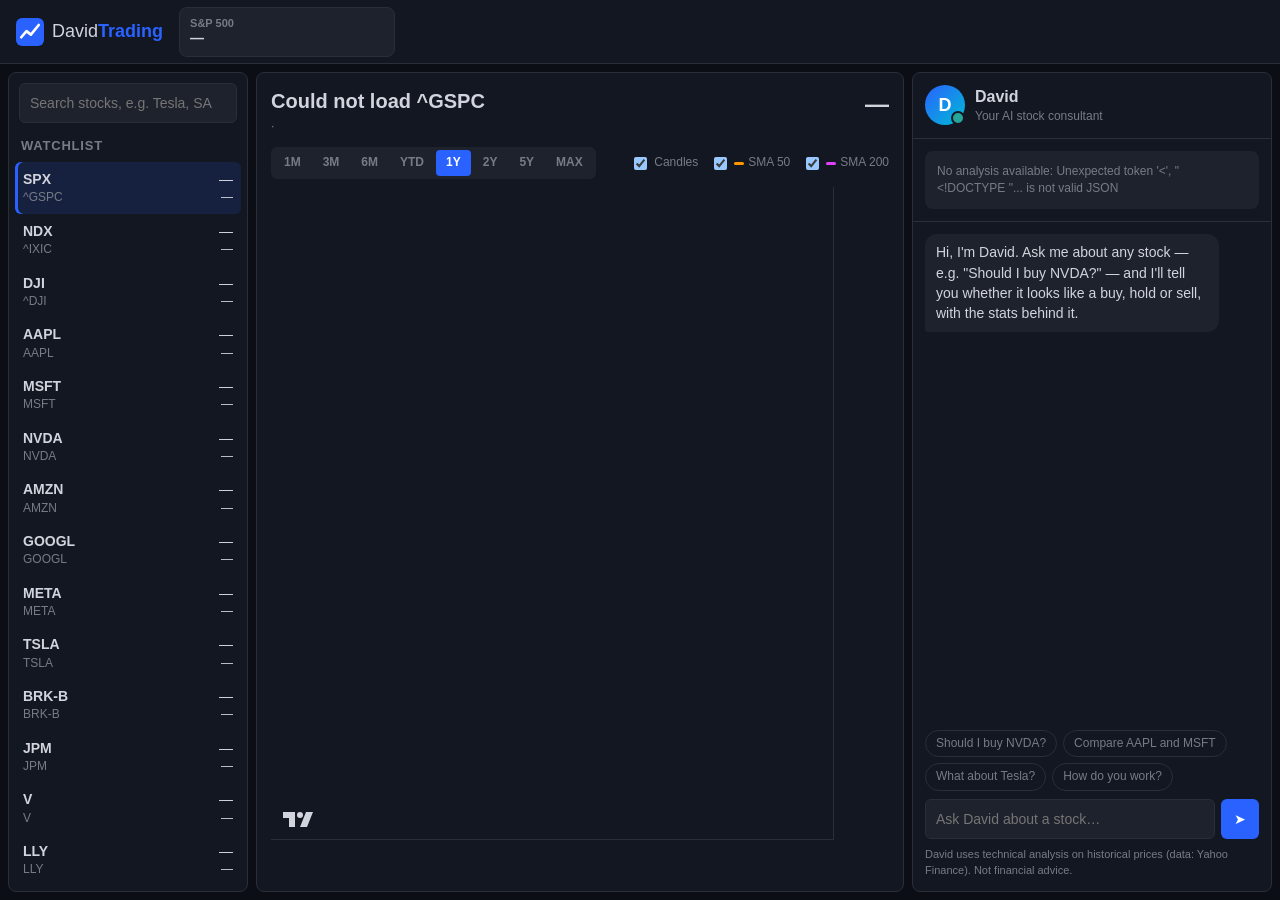
==== static/index.html @ 03a1185a "David Trading: stock consulting site with ticker bar, charts and David bot Co-Authored-By: Devin AI " ====
<!doctype html>
<html lang="en">
<head>
<meta charset="utf-8">
<meta name="viewport" content="width=device-width, initial-scale=1">
<title>David Trading — Stock Consulting</title>
<link rel="stylesheet" href="style.css">
<link rel="icon" href="data:image/svg+xml,<svg xmlns='http://www.w3.org/2000/svg' viewBox='0 0 32 32'><rect width='32' height='32' rx='7' fill='%232962ff'/><path d='M6 22l6-7 5 4 9-11' stroke='white' stroke-width='3' fill='none' stroke-linecap='round' stroke-linejoin='round'/></svg>">
</head>
<body>
<header class="topbar">
  <div class="brand">
    <svg viewBox="0 0 32 32" width="28" height="28" aria-hidden="true"><rect width="32" height="32" rx="7" fill="#2962ff"/><path d="M6 22l6-7 5 4 9-11" stroke="#fff" stroke-width="3" fill="none" stroke-linecap="round" stroke-linejoin="round"/></svg>
    <span>David<b>Trading</b></span>
  </div>
  <button class="spx" id="spx" title="Open S&amp;P 500 chart">
    <div class="spx-info">
      <span class="spx-name">S&amp;P 500</span>
      <span class="spx-price" id="spx-price">—</span>
      <span class="chg" id="spx-chg"></span>
    </div>
    <canvas id="spx-spark" width="140" height="40"></canvas>
  </button>
  <div class="tape" aria-label="Market ticker">
    <div class="tape-track" id="tape"></div>
  </div>
</header>

<main class="layout">
  <aside class="watchlist panel">
    <div class="search">
      <input id="search" type="search" placeholder="Search stocks, e.g. Tesla, SAP…" autocomplete="off" aria-label="Search stocks">
      <ul id="search-results" class="search-results" hidden></ul>
    </div>
    <h2>Watchlist</h2>
    <ul id="watchlist" class="wl"></ul>
  </aside>

  <section class="chart-area panel">
    <div class="chart-head">
      <div>
        <h1 id="sym-name">Loading…</h1>
        <div class="sym-sub"><span id="sym-code"></span> · <span id="sym-exch"></span></div>
      </div>
      <div class="price-box">
        <div id="sym-price" class="big-price">—</div>
        <div id="sym-chg" class="chg"></div>
      </div>
    </div>
    <div class="toolbar">
      <div class="ranges" id="ranges" role="group" aria-label="Time range">
        <button data-r="1mo">1M</button><button data-r="3mo">3M</button><button data-r="6mo">6M</button><button data-r="ytd">YTD</button><button data-r="1y" class="active">1Y</button><button data-r="2y">2Y</button><button data-r="5y">5Y</button><button data-r="max">MAX</button>
      </div>
      <div class="toggles">
        <label><input type="checkbox" id="t-candle" checked> Candles</label>
        <label><input type="checkbox" id="t-sma50" checked> <i class="dot" style="background:#ff9800"></i>SMA 50</label>
        <label><input type="checkbox" id="t-sma200" checked> <i class="dot" style="background:#e040fb"></i>SMA 200</label>
      </div>
    </div>
    <div id="chart" class="chart"></div>
    <div class="stats" id="stats"></div>
  </section>

  <aside class="david panel">
    <div class="david-head">
      <div class="avatar" aria-hidden="true">D</div>
      <div>
        <h2>David</h2>
        <div class="muted">Your AI stock consultant</div>
      </div>
    </div>
    <div id="verdict" class="verdict"></div>
    <div id="chat" class="chat" aria-live="polite"></div>
    <div class="suggestions" id="suggestions">
      <button>Should I buy NVDA?</button><button>Compare AAPL and MSFT</button><button>What about Tesla?</button><button>How do you work?</button>
    </div>
    <form id="chat-form" class="chat-form">
      <input id="chat-input" placeholder="Ask David about a stock…" autocomplete="off" aria-label="Message David">
      <button type="submit" aria-label="Send">➤</button>
    </form>
    <p class="disclaimer">David uses technical analysis on historical prices (data: Yahoo Finance). Not financial advice.</p>
  </aside>
</main>
<script src="lightweight-charts.js"></script>
<script src="app.js"></script>
</body>
</html>
---- static/style.css ----
:root{color-scheme:dark;--bg:#0b0e14;--panel:#131722;--panel2:#1e222d;--line:#2a2e39;--text:#d1d4dc;--muted:#787b86;--up:#26a69a;--down:#ef5350;--accent:#2962ff;--hold:#f7a600}
*{box-sizing:border-box}
html,body{margin:0;height:100%;background:var(--bg);color:var(--text);font:14px/1.45 -apple-system,BlinkMacSystemFont,"Segoe UI",Roboto,Helvetica,Arial,sans-serif;overflow-x:clip}
button{font:inherit;color:inherit;cursor:pointer}
.up{color:var(--up)}.down{color:var(--down)}.muted{color:var(--muted);font-size:12px}
.topbar{display:flex;align-items:center;gap:16px;height:64px;padding:0 16px;background:var(--panel);border-bottom:1px solid var(--line);position:sticky;top:0;z-index:10}
.brand{display:flex;align-items:center;gap:8px;font-size:18px;white-space:nowrap}.brand b{color:var(--accent)}
.spx{display:flex;align-items:center;gap:10px;background:var(--panel2);border:1px solid var(--line);border-radius:8px;padding:4px 10px;flex-shrink:0}
.spx:hover{border-color:var(--accent)}
.spx-info{display:flex;flex-direction:column;align-items:flex-start;line-height:1.2}
.spx-name{font-size:11px;color:var(--muted);font-weight:600}.spx-price{font-weight:700}.spx .chg{font-size:12px}
.tape{flex:1;overflow:hidden;mask-image:linear-gradient(90deg,transparent,#000 4%,#000 96%,transparent)}
.tape-track{display:flex;gap:6px;width:max-content;animation:scroll 70s linear infinite}
.tape:hover .tape-track{animation-play-state:paused}
@keyframes scroll{to{transform:translateX(-50%)}}
@media (prefers-reduced-motion:reduce){.tape-track{animation:none}.tape{overflow-x:auto}}
.tick{display:flex;align-items:center;gap:8px;padding:4px 12px;border-radius:6px;background:none;border:0;white-space:nowrap}
.tick:hover{background:var(--panel2)}
.tick .s{font-weight:700}.tick .p{color:var(--text)}.tick canvas{width:50px;height:20px}
.layout{display:grid;grid-template-columns:240px 1fr 360px;gap:8px;padding:8px;height:calc(100vh - 64px);min-height:620px}
.panel{background:var(--panel);border:1px solid var(--line);border-radius:8px;min-height:0}
h1{font-size:20px;margin:0}h2{font-size:13px;text-transform:uppercase;letter-spacing:.06em;color:var(--muted);margin:14px 12px 6px}
.watchlist{display:flex;flex-direction:column;overflow:hidden}
.search{position:relative;padding:10px 10px 0}
.search input,.chat-form input{width:100%;background:var(--panel2);border:1px solid var(--line);border-radius:6px;padding:9px 10px;color:var(--text);font:inherit;outline:none}
.search input:focus,.chat-form input:focus{border-color:var(--accent)}
.search-results{position:absolute;left:10px;right:10px;top:48px;margin:0;padding:4px;list-style:none;background:var(--panel2);border:1px solid var(--line);border-radius:6px;z-index:20;box-shadow:0 8px 24px #0008}
.search-results li button{width:100%;text-align:left;background:none;border:0;padding:7px 8px;border-radius:4px;display:flex;flex-direction:column}
.search-results li button:hover,.search-results li button:focus{background:var(--line);outline:none}
.search-results small{color:var(--muted)}
.wl{list-style:none;margin:0;padding:0 6px 8px;overflow-y:auto}
.wl button{width:100%;display:grid;grid-template-columns:1fr auto;gap:0 8px;background:none;border:0;border-radius:6px;padding:7px 8px;text-align:left}
.wl button:hover{background:var(--panel2)}.wl button.active{background:#2962ff22;box-shadow:inset 3px 0 var(--accent)}
.wl .s{font-weight:700}.wl .n{color:var(--muted);font-size:12px;overflow:hidden;text-overflow:ellipsis;white-space:nowrap}.wl .p{text-align:right}.wl .c{text-align:right;font-size:12px}
.chart-area{display:flex;flex-direction:column;padding:14px;overflow:hidden}
.chart-head{display:flex;justify-content:space-between;align-items:flex-start;gap:12px}
.sym-sub{color:var(--muted);font-size:12px;margin-top:2px}
.price-box{text-align:right}.big-price{font-size:24px;font-weight:700}
.toolbar{display:flex;justify-content:space-between;align-items:center;flex-wrap:wrap;gap:8px;margin:12px 0 8px}
.ranges{display:flex;gap:2px;background:var(--panel2);padding:3px;border-radius:6px}
.ranges button{background:none;border:0;padding:4px 10px;border-radius:4px;color:var(--muted);font-weight:600;font-size:12px}
.ranges button:hover{color:var(--text)}.ranges button.active{background:var(--accent);color:#fff}
.toggles{display:flex;gap:12px;font-size:12px;color:var(--muted)}.toggles label{display:flex;align-items:center;gap:4px;cursor:pointer}
.dot{display:inline-block;width:10px;height:3px;border-radius:2px}
.chart{flex:1;min-height:280px;position:relative}
.stats{display:grid;grid-template-columns:repeat(auto-fit,minmax(110px,1fr));gap:6px;margin-top:10px}
.stat{background:var(--panel2);border-radius:6px;padding:7px 10px}.stat .k{font-size:11px;color:var(--muted)}.stat .v{font-weight:700}
.david{display:flex;flex-direction:column;overflow:hidden}
.david-head{display:flex;align-items:center;gap:10px;padding:12px;border-bottom:1px solid var(--line)}
.david-head h2{margin:0;color:var(--text);font-size:16px;text-transform:none;letter-spacing:0}
.avatar{width:40px;height:40px;border-radius:50%;background:linear-gradient(135deg,#2962ff,#00bcd4);display:grid;place-items:center;font-weight:800;font-size:18px;color:#fff;position:relative}
.avatar::after{content:"";position:absolute;right:0;bottom:0;width:10px;height:10px;border-radius:50%;background:var(--up);border:2px solid var(--panel)}
.verdict{padding:12px;border-bottom:1px solid var(--line);max-height:48%;overflow-y:auto;flex-shrink:0}
.vcard{border-radius:8px;padding:12px;background:var(--panel2)}
.vtop{display:flex;justify-content:space-between;align-items:center}
.badge{font-weight:800;padding:4px 10px;border-radius:5px;font-size:13px;letter-spacing:.04em}
.b-buy{background:#26a69a33;color:#4dd0b1}.b-sell{background:#ef535033;color:#ff7b78}.b-hold{background:#f7a60033;color:#ffc04d}
.meter{height:6px;border-radius:3px;background:linear-gradient(90deg,var(--down),var(--hold),var(--up));position:relative;margin:12px 0 4px}
.meter i{position:absolute;top:-4px;width:4px;height:14px;background:#fff;border-radius:2px;transform:translateX(-50%);box-shadow:0 0 0 2px var(--panel2)}
.meter-l{display:flex;justify-content:space-between;font-size:10px;color:var(--muted)}
.reasons{list-style:none;margin:10px 0 0;padding:0;font-size:12.5px}
.reasons li{padding:3px 0 3px 18px;position:relative}
.reasons li::before{position:absolute;left:0;font-weight:800}
.reasons .bull::before{content:"▲";color:var(--up)}.reasons .bear::before{content:"▼";color:var(--down)}.reasons .neutral::before{content:"●";color:var(--muted)}
.chat{flex:1;overflow-y:auto;padding:12px;display:flex;flex-direction:column;gap:8px}
.msg{max-width:88%;padding:8px 11px;border-radius:12px;white-space:pre-wrap}
.msg.bot{background:var(--panel2);align-self:flex-start;border-bottom-left-radius:3px}
.msg.user{background:var(--accent);color:#fff;align-self:flex-end;border-bottom-right-radius:3px}
.msg .mini{display:flex;flex-wrap:wrap;gap:6px;margin-top:8px}
.msg .mini button{background:var(--line);border:0;border-radius:5px;padding:3px 8px;font-size:12px}
.typing span{display:inline-block;width:6px;height:6px;margin:0 2px;border-radius:50%;background:var(--muted);animation:blink 1s infinite}
.typing span:nth-child(2){animation-delay:.2s}.typing span:nth-child(3){animation-delay:.4s}
@keyframes blink{50%{opacity:.2}}
.suggestions{display:flex;flex-wrap:wrap;gap:6px;padding:0 12px 8px}
.suggestions button{background:none;border:1px solid var(--line);border-radius:14px;padding:4px 10px;font-size:12px;color:var(--muted)}
.suggestions button:hover{border-color:var(--accent);color:var(--text)}
.chat-form{display:flex;gap:6px;padding:0 12px}
.chat-form button{background:var(--accent);border:0;border-radius:6px;width:42px;color:#fff}
.disclaimer{font-size:11px;color:var(--muted);padding:8px 12px 12px;margin:0}
@media (max-width:1100px){.layout{grid-template-columns:1fr 340px;height:auto}.watchlist{grid-column:1/-1;max-height:none}.wl{display:flex;overflow-x:auto;padding-bottom:10px}.wl li{flex:0 0 160px}.chart-area{min-height:560px}.david{min-height:600px}}
@media (max-width:760px){.layout{grid-template-columns:1fr}.brand span{display:none}.spx canvas{display:none}.topbar{gap:10px;padding:0 10px}.chart-area{min-height:480px}.big-price{font-size:20px}}
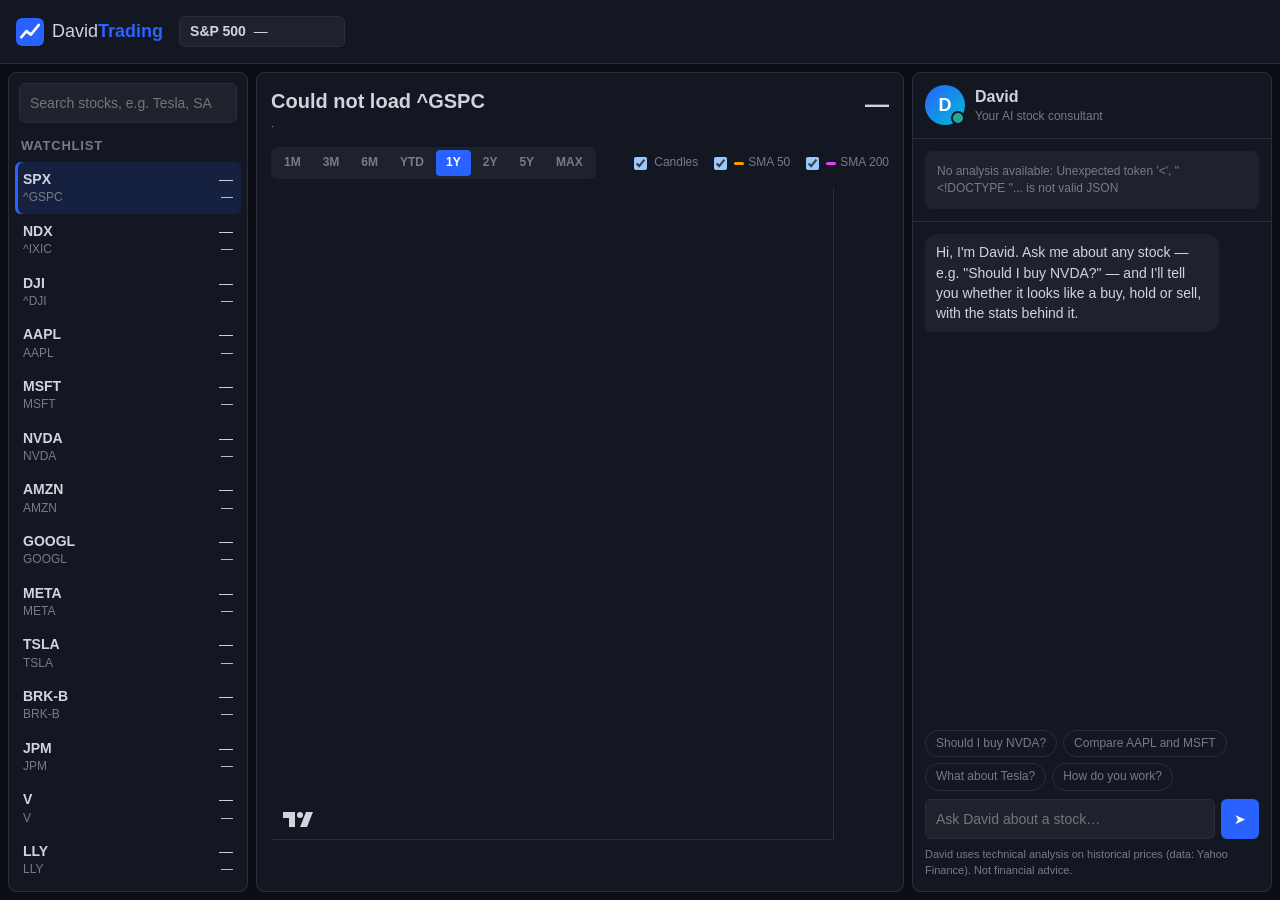
==== commit a95735a5: "Compact single-line S&P 500 box in top bar Co-Authored-By: Devin AI <158243242+devin-ai-integration[" ====
--- a/static/index.html
+++ b/static/index.html
@@ -19,7 +19,7 @@
       <span class="spx-price" id="spx-price">—</span>
       <span class="chg" id="spx-chg"></span>
     </div>
-    <canvas id="spx-spark" width="140" height="40"></canvas>
+    <canvas id="spx-spark"></canvas>
   </button>
   <div class="tape" aria-label="Market ticker">
     <div class="tape-track" id="tape"></div>
--- a/static/style.css
+++ b/static/style.css
@@ -5,10 +5,11 @@
 .up{color:var(--up)}.down{color:var(--down)}.muted{color:var(--muted);font-size:12px}
 .topbar{display:flex;align-items:center;gap:16px;height:64px;padding:0 16px;background:var(--panel);border-bottom:1px solid var(--line);position:sticky;top:0;z-index:10}
 .brand{display:flex;align-items:center;gap:8px;font-size:18px;white-space:nowrap}.brand b{color:var(--accent)}
-.spx{display:flex;align-items:center;gap:10px;background:var(--panel2);border:1px solid var(--line);border-radius:8px;padding:4px 10px;flex-shrink:0}
+.spx{display:flex;align-items:center;gap:8px;background:var(--panel2);border:1px solid var(--line);border-radius:6px;padding:4px 10px;flex-shrink:0;white-space:nowrap}
 .spx:hover{border-color:var(--accent)}
-.spx-info{display:flex;flex-direction:column;align-items:flex-start;line-height:1.2}
-.spx-name{font-size:11px;color:var(--muted);font-weight:600}.spx-price{font-weight:700}.spx .chg{font-size:12px}
+.spx-info{display:flex;align-items:center;gap:8px}
+.spx-name{font-weight:700}.spx-price{color:var(--text)}
+.spx canvas{width:50px;height:20px}
 .tape{flex:1;overflow:hidden;mask-image:linear-gradient(90deg,transparent,#000 4%,#000 96%,transparent)}
 .tape-track{display:flex;gap:6px;width:max-content;animation:scroll 70s linear infinite}
 .tape:hover .tape-track{animation-play-state:paused}
@@ -78,4 +79,4 @@
 .chat-form button{background:var(--accent);border:0;border-radius:6px;width:42px;color:#fff}
 .disclaimer{font-size:11px;color:var(--muted);padding:8px 12px 12px;margin:0}
 @media (max-width:1100px){.layout{grid-template-columns:1fr 340px;height:auto}.watchlist{grid-column:1/-1;max-height:none}.wl{display:flex;overflow-x:auto;padding-bottom:10px}.wl li{flex:0 0 160px}.chart-area{min-height:560px}.david{min-height:600px}}
-@media (max-width:760px){.layout{grid-template-columns:1fr}.brand span{display:none}.spx canvas{display:none}.topbar{gap:10px;padding:0 10px}.chart-area{min-height:480px}.big-price{font-size:20px}}
+@media (max-width:760px){.layout{grid-template-columns:1fr}.brand span{display:none}.topbar{gap:10px;padding:0 10px}.chart-area{min-height:480px}.big-price{font-size:20px}}
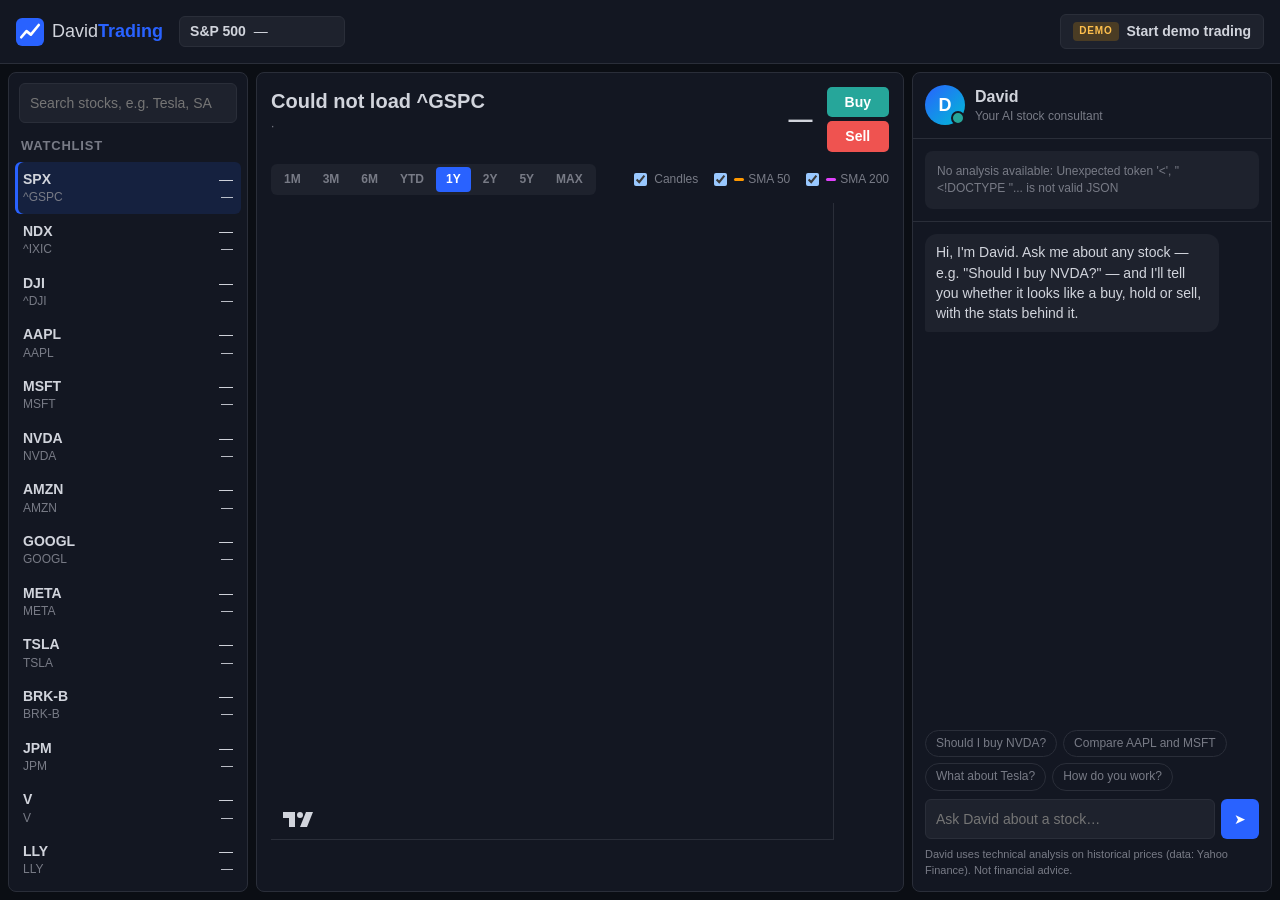
==== commit f7e9b478: "Demo broker: paper trading with play money, order ticket, portfolio and history Co-Authored-By: Devi" ====
--- a/static/index.html
+++ b/static/index.html
@@ -24,6 +24,7 @@
   <div class="tape" aria-label="Market ticker">
     <div class="tape-track" id="tape"></div>
   </div>
+  <button class="acct-btn" id="acct-btn" title="Open your demo portfolio"><span class="demo-tag">DEMO</span><span id="acct-value">Start demo trading</span></button>
 </header>
 
 <main class="layout">
@@ -42,9 +43,15 @@
         <h1 id="sym-name">Loading…</h1>
         <div class="sym-sub"><span id="sym-code"></span> · <span id="sym-exch"></span></div>
       </div>
-      <div class="price-box">
-        <div id="sym-price" class="big-price">—</div>
-        <div id="sym-chg" class="chg"></div>
+      <div class="head-right">
+        <div class="price-box">
+          <div id="sym-price" class="big-price">—</div>
+          <div id="sym-chg" class="chg"></div>
+        </div>
+        <div class="trade-btns">
+          <button class="btn-buy" data-trade="buy">Buy</button>
+          <button class="btn-sell" data-trade="sell">Sell</button>
+        </div>
       </div>
     </div>
     <div class="toolbar">
@@ -81,7 +88,45 @@
     <p class="disclaimer">David uses technical analysis on historical prices (data: Yahoo Finance). Not financial advice.</p>
   </aside>
 </main>
+<dialog id="setup-dlg" class="dlg">
+  <form method="dialog" id="setup-form">
+    <h3>Open a demo account</h3>
+    <p class="muted">Choose how much play money you want to start with. It's fake money only. Nothing is real, nothing can be lost.</p>
+    <div class="amounts" id="amounts">
+      <button type="button" data-amt="1000">$1,000</button><button type="button" data-amt="10000" class="active">$10,000</button><button type="button" data-amt="100000">$100,000</button><button type="button" data-amt="1000000">$1,000,000</button>
+    </div>
+    <label class="field">Or enter your own amount (USD)<input id="setup-amount" type="number" min="100" max="1000000000" step="100" value="10000" required></label>
+    <div class="dlg-actions"><button type="button" class="btn-ghost" data-close>Cancel</button><button type="submit" class="btn-primary">Start trading</button></div>
+  </form>
+</dialog>
+
+<dialog id="order-dlg" class="dlg">
+  <form method="dialog" id="order-form">
+    <div class="order-head"><div><h3 id="order-title">Trade</h3><div class="muted" id="order-sub"></div></div><div class="order-price" id="order-price">—</div></div>
+    <div class="side-toggle" role="group" aria-label="Order side"><button type="button" data-side="buy">Buy</button><button type="button" data-side="sell">Sell</button></div>
+    <div class="mode-toggle" role="group" aria-label="Order size in"><button type="button" data-mode="usd" class="active">Amount ($)</button><button type="button" data-mode="shares">Shares</button></div>
+    <label class="field"><span id="order-qty-label">Amount in USD</span><input id="order-qty" type="number" min="0" step="any" required></label>
+    <div class="quick" id="order-quick"><button type="button" data-frac="0.25">25%</button><button type="button" data-frac="0.5">50%</button><button type="button" data-frac="0.75">75%</button><button type="button" data-frac="1">Max</button></div>
+    <dl class="order-sum" id="order-sum"></dl>
+    <div class="order-david" id="order-david"></div>
+    <p class="order-err" id="order-err" role="alert"></p>
+    <div class="dlg-actions"><button type="button" class="btn-ghost" data-close>Cancel</button><button type="submit" class="btn-primary" id="order-submit">Place order</button></div>
+  </form>
+</dialog>
+
+<dialog id="pf-dlg" class="dlg dlg-wide">
+  <div class="pf-head"><h3><span class="demo-tag">DEMO</span> Your portfolio</h3><button class="icon-btn" data-close aria-label="Close">✕</button></div>
+  <div class="pf-summary" id="pf-summary"></div>
+  <h4>Positions</h4>
+  <div class="tbl-wrap"><table class="tbl" id="pf-positions"></table></div>
+  <h4>Trade history</h4>
+  <div class="tbl-wrap"><table class="tbl" id="pf-history"></table></div>
+  <div class="dlg-actions"><button class="btn-ghost danger" id="pf-reset">Reset demo account</button><button class="btn-primary" data-close>Close</button></div>
+</dialog>
+
+<div class="toast" id="toast" role="status" aria-live="polite"></div>
 <script src="lightweight-charts.js"></script>
 <script src="app.js"></script>
+<script src="broker.js"></script>
 </body>
 </html>
--- a/static/style.css
+++ b/static/style.css
@@ -79,4 +79,58 @@
 .chat-form button{background:var(--accent);border:0;border-radius:6px;width:42px;color:#fff}
 .disclaimer{font-size:11px;color:var(--muted);padding:8px 12px 12px;margin:0}
 @media (max-width:1100px){.layout{grid-template-columns:1fr 340px;height:auto}.watchlist{grid-column:1/-1;max-height:none}.wl{display:flex;overflow-x:auto;padding-bottom:10px}.wl li{flex:0 0 160px}.chart-area{min-height:560px}.david{min-height:600px}}
-@media (max-width:760px){.layout{grid-template-columns:1fr}.brand span{display:none}.topbar{gap:10px;padding:0 10px}.chart-area{min-height:480px}.big-price{font-size:20px}}
+@media (max-width:760px){.layout{grid-template-columns:1fr}.spx canvas{display:none}.acct-btn{padding:6px 8px}.brand span{display:none}.topbar{gap:10px;padding:0 10px}.chart-area{min-height:480px}.big-price{font-size:20px}}
+/* ---------- demo broker ---------- */
+.acct-btn{display:flex;align-items:center;gap:8px;flex-shrink:0;background:var(--panel2);border:1px solid var(--line);border-radius:6px;padding:6px 12px;white-space:nowrap;font-weight:700}
+.acct-btn:hover{border-color:var(--hold)}
+.demo-tag{background:#f7a60033;color:#ffc04d;font-size:10px;font-weight:800;letter-spacing:.08em;padding:2px 6px;border-radius:4px;vertical-align:middle}
+.head-right{display:flex;align-items:center;gap:14px}
+.trade-btns{display:flex;flex-direction:column;gap:4px}
+.trade-btns button{border:0;border-radius:5px;padding:5px 18px;font-weight:700;color:#fff}
+.btn-buy{background:var(--up)}.btn-sell{background:var(--down)}.btn-buy:hover,.btn-sell:hover{filter:brightness(1.1)}
+.dlg{background:var(--panel);color:var(--text);border:1px solid var(--line);border-radius:10px;padding:20px;width:min(420px,calc(100vw - 24px));box-shadow:0 20px 60px #000a}
+.dlg::backdrop{background:#000a}
+.dlg-wide{width:min(980px,calc(100vw - 24px));max-height:calc(100vh - 40px)}
+.dlg h3{margin:0 0 4px;font-size:18px}.dlg h4{margin:18px 0 8px;font-size:12px;text-transform:uppercase;letter-spacing:.06em;color:var(--muted)}
+.dlg .muted{font-size:13px}
+.amounts{display:grid;grid-template-columns:repeat(2,1fr);gap:8px;margin:14px 0}
+.amounts button,.side-toggle button,.mode-toggle button,.quick button{background:var(--panel2);border:1px solid var(--line);border-radius:6px;padding:9px;font-weight:700}
+.amounts button.active,.mode-toggle button.active{border-color:var(--accent);background:#2962ff22}
+.field{display:flex;flex-direction:column;gap:6px;font-size:12px;color:var(--muted);margin:10px 0}
+.field input{background:var(--panel2);border:1px solid var(--line);border-radius:6px;padding:10px;color:var(--text);font:inherit;font-size:16px;outline:none}
+.field input:focus{border-color:var(--accent)}
+.dlg-actions{display:flex;justify-content:flex-end;gap:8px;margin-top:16px}
+.btn-primary{background:var(--accent);color:#fff;border:0;border-radius:6px;padding:9px 18px;font-weight:700}
+.btn-primary:disabled{opacity:.5;cursor:not-allowed}
+.btn-ghost{background:none;border:1px solid var(--line);border-radius:6px;padding:9px 14px}
+.btn-ghost.danger{color:var(--down);margin-right:auto}
+.icon-btn{background:none;border:0;font-size:18px;color:var(--muted)}
+.order-head{display:flex;justify-content:space-between;align-items:flex-start;gap:10px}
+.order-price{font-size:20px;font-weight:700;text-align:right}
+.side-toggle{display:grid;grid-template-columns:1fr 1fr;gap:6px;margin:14px 0 8px}
+.side-toggle button.active[data-side=buy]{background:var(--up);border-color:var(--up);color:#fff}
+.side-toggle button.active[data-side=sell]{background:var(--down);border-color:var(--down);color:#fff}
+.mode-toggle{display:grid;grid-template-columns:1fr 1fr;gap:6px}.mode-toggle button{padding:6px;font-size:12px}
+.quick{display:grid;grid-template-columns:repeat(4,1fr);gap:6px}.quick button{padding:5px;font-size:12px}
+.order-sum{display:grid;grid-template-columns:1fr auto;gap:4px 10px;margin:14px 0 0;font-size:13px}
+.order-sum dt{color:var(--muted)}.order-sum dd{margin:0;text-align:right;font-weight:600}
+.order-david{margin-top:12px;font-size:12.5px;background:var(--panel2);border-radius:6px;padding:8px 10px}
+.order-david:empty{display:none}
+.order-err{color:var(--down);font-size:13px;min-height:1em;margin:8px 0 0}
+.pf-head{display:flex;justify-content:space-between;align-items:center}
+.pf-summary{display:grid;grid-template-columns:repeat(auto-fit,minmax(150px,1fr));gap:8px;margin-top:14px}
+.pf-summary .stat .v{font-size:18px}
+.tbl-wrap{overflow-x:auto;border:1px solid var(--line);border-radius:8px}
+.tbl{width:100%;border-collapse:collapse;font-size:13px;white-space:nowrap}
+.tbl th{text-align:left;color:var(--muted);font-weight:600;font-size:11px;text-transform:uppercase;letter-spacing:.04em;background:var(--panel2)}
+.tbl th,.tbl td{padding:8px 10px;border-bottom:1px solid var(--line)}
+.tbl tr:last-child td{border-bottom:0}
+.tbl td.num,.tbl th.num{text-align:right}
+.tbl .empty{color:var(--muted);text-align:center;padding:18px;white-space:normal}
+.tbl .sym{font-weight:700;background:none;border:0;padding:0;color:var(--text)}.tbl .sym:hover{color:var(--accent)}
+.tbl .row-btns{display:flex;gap:4px;justify-content:flex-end}
+.tbl .row-btns button{border:0;border-radius:4px;padding:3px 9px;font-size:12px;font-weight:700;color:#fff}
+.badge.sm{font-size:10px;padding:2px 6px}
+.toast{position:fixed;left:50%;bottom:24px;transform:translate(-50%,20px);background:var(--panel2);border:1px solid var(--line);border-left:4px solid var(--up);padding:10px 16px;border-radius:8px;box-shadow:0 10px 30px #0008;opacity:0;pointer-events:none;transition:.25s;z-index:100;max-width:calc(100vw - 24px)}
+.toast.show{opacity:1;transform:translate(-50%,0)}
+@media (max-width:760px){.acct-btn #acct-value{display:none}.head-right{flex-direction:column-reverse;align-items:flex-end;gap:6px}.trade-btns{flex-direction:row}}
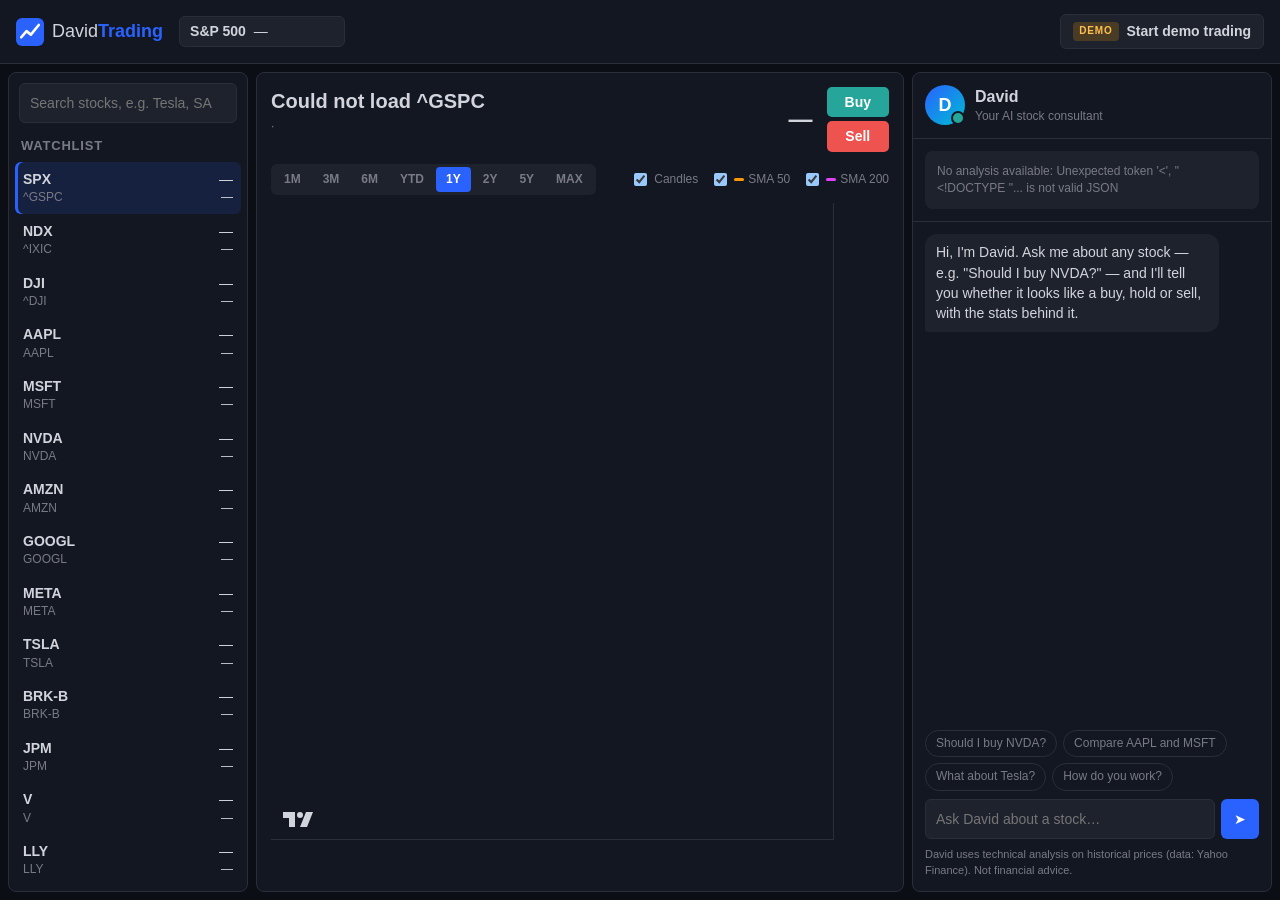
==== commit e5d3f5e0: "Foldable 'My stocks' row under the ticker showing your positions and P/L Co-Authored-By: Devin AI <1" ====
--- a/static/index.html
+++ b/static/index.html
@@ -26,6 +26,10 @@
   </div>
   <button class="acct-btn" id="acct-btn" title="Open your demo portfolio"><span class="demo-tag">DEMO</span><span id="acct-value">Start demo trading</span></button>
 </header>
+<div class="holdbar" id="holdbar" hidden>
+  <button class="hb-tab" id="hb-tab" aria-expanded="true" aria-controls="hb-track" title="Fold / unfold your stocks"><span class="hb-caret" aria-hidden="true">▾</span>My stocks<span id="hb-sum"></span></button>
+  <div class="hb-track" id="hb-track" aria-label="Your demo stocks"></div>
+</div>
 
 <main class="layout">
   <aside class="watchlist panel">
--- a/static/style.css
+++ b/static/style.css
@@ -18,7 +18,7 @@
 .tick{display:flex;align-items:center;gap:8px;padding:4px 12px;border-radius:6px;background:none;border:0;white-space:nowrap}
 .tick:hover{background:var(--panel2)}
 .tick .s{font-weight:700}.tick .p{color:var(--text)}.tick canvas{width:50px;height:20px}
-.layout{display:grid;grid-template-columns:240px 1fr 360px;gap:8px;padding:8px;height:calc(100vh - 64px);min-height:620px}
+.layout{display:grid;grid-template-columns:240px 1fr 360px;gap:8px;padding:8px;height:calc(100vh - 64px - var(--hb,0px));min-height:620px}
 .panel{background:var(--panel);border:1px solid var(--line);border-radius:8px;min-height:0}
 h1{font-size:20px;margin:0}h2{font-size:13px;text-transform:uppercase;letter-spacing:.06em;color:var(--muted);margin:14px 12px 6px}
 .watchlist{display:flex;flex-direction:column;overflow:hidden}
@@ -134,3 +134,85 @@
 .toast{position:fixed;left:50%;bottom:24px;transform:translate(-50%,20px);background:var(--panel2);border:1px solid var(--line);border-left:4px solid var(--up);padding:10px 16px;border-radius:8px;box-shadow:0 10px 30px #0008;opacity:0;pointer-events:none;transition:.25s;z-index:100;max-width:calc(100vw - 24px)}
 .toast.show{opacity:1;transform:translate(-50%,0)}
 @media (max-width:760px){.acct-btn #acct-value{display:none}.head-right{flex-direction:column-reverse;align-items:flex-end;gap:6px}.trade-btns{flex-direction:row}}
+/* ---------- owner login + David autopilot ---------- */
+a.btn-ghost,a.brand{color:var(--text);text-decoration:none}
+.login-page{display:grid;place-items:center;min-height:100vh}
+.login-card{position:static;display:block}.login-card .brand{margin-bottom:16px}
+.owner-link{color:var(--muted);font-size:11px}
+.ap-link{display:flex;align-items:center;gap:6px;flex-shrink:0;color:var(--text);text-decoration:none;background:var(--panel2);border:1px solid var(--line);border-radius:6px;padding:6px 10px;font-weight:700;white-space:nowrap}
+.ap-dot{width:8px;height:8px;border-radius:50%;background:var(--up)}
+.ap-link:hover{border-color:var(--accent)}
+.ap-title{flex:1;font-weight:700;font-size:16px;display:flex;align-items:center;gap:8px}.lock{font-size:12px;color:var(--muted);font-weight:400}
+.ap-top-actions{display:flex;gap:8px}
+.ap-layout{display:grid;grid-template-columns:minmax(0,1fr) 320px;gap:8px;padding:8px;align-items:start}
+.ap-main{padding:18px;min-width:0}.ap-side{padding:4px 16px 16px;position:sticky;top:72px}
+.ap-hero{display:flex;gap:14px;align-items:flex-start}.ap-hero .avatar{width:52px;height:52px;font-size:22px;flex-shrink:0}
+.ap-hero h1{margin-bottom:4px}.ap-hero p{margin:0;max-width:720px}
+.ap-chart-wrap{position:relative;height:260px;margin-top:14px;border:1px solid var(--line);border-radius:8px;overflow:hidden}
+.ap-chart{position:absolute;inset:0}.ap-chart-empty{position:absolute;inset:0;display:grid;place-items:center;font-size:13px}
+.ap-side h4,.ap-main h4{margin:18px 0 8px;font-size:12px;text-transform:uppercase;letter-spacing:.06em;color:var(--muted)}
+.wide{width:100%;margin-top:8px}
+.switch{display:flex;align-items:center;gap:10px;cursor:pointer;font-weight:700}
+.switch input{position:absolute;opacity:0}
+.slider{width:46px;height:26px;border-radius:13px;background:var(--line);position:relative;transition:.2s}
+.slider::after{content:"";position:absolute;left:3px;top:3px;width:20px;height:20px;border-radius:50%;background:#fff;transition:.2s}
+.switch input:checked+.slider{background:var(--up)}.switch input:checked+.slider::after{left:23px}
+.switch input:focus-visible+.slider{outline:2px solid var(--accent);outline-offset:2px}
+.risk{display:flex;flex-direction:column;gap:6px}
+.risk button{display:flex;flex-direction:column;align-items:flex-start;text-align:left;background:var(--panel2);border:1px solid var(--line);border-radius:6px;padding:8px 10px}
+.risk button small{color:var(--muted);font-size:11.5px}.risk button.active{border-color:var(--accent);background:#2962ff22}
+.ap-money-btns{display:grid;grid-template-columns:1fr 1fr;gap:6px}.ap-money-btns button{border-radius:6px;padding:9px;font-weight:700}
+.ap-money-btns .btn-buy{border:0;color:#fff}
+.ap-side .btn-ghost.danger{margin-top:8px}
+.ap-log{display:flex;flex-direction:column;gap:8px}
+.run{background:var(--panel2);border-radius:8px;padding:10px 12px}
+.run-head{display:flex;justify-content:space-between;gap:8px;font-size:12.5px;color:var(--muted)}.run-head b{color:var(--text)}
+.run ul{list-style:none;margin:6px 0 0;padding:0;font-size:13px}.run li{padding:4px 0;border-top:1px solid var(--line)}
+.run li .side{font-weight:800;margin-right:6px}.run li .why{color:var(--muted);display:block;font-size:12.5px}
+@media (max-width:900px){.ap-layout{grid-template-columns:minmax(0,1fr)}.ap-side{position:static;order:-1}.ap-title .lock{display:none}}
+@media (max-width:560px){.ap-title{font-size:13px}.brand span{display:none}.ap-top-actions a{display:none}}
+@media (max-width:560px){.ap-main{padding:12px}.ap-hero .avatar{display:none}.ap-main .pf-summary{grid-template-columns:1fr 1fr}}
+/* ---------- accounts ---------- */
+.auth-tabs{display:grid;grid-template-columns:1fr 1fr;margin-bottom:10px}
+.small-note{font-size:11.5px;margin:12px 0 0}
+.user-area{display:flex;align-items:center;gap:8px;flex-shrink:0}
+.login-link{white-space:nowrap;padding:6px 10px}
+.user-menu{position:relative}
+.user-btn{width:32px;height:32px;border-radius:50%;background:var(--accent);color:#fff;border:0;font-weight:800;cursor:pointer}
+.user-pop{position:absolute;right:0;top:40px;z-index:50;background:var(--panel);border:1px solid var(--line);border-radius:8px;padding:12px;min-width:220px;display:flex;flex-direction:column;gap:6px;box-shadow:0 8px 24px #0008}
+.user-pop[hidden]{display:none}.user-pop a.btn-ghost{text-align:center}.user-pop b{word-break:break-all}
+@media (max-width:700px){.ap-link{display:none}.login-link{font-size:12px;padding:5px 8px}}
+.pos-layer{position:absolute;inset:0;pointer-events:none;z-index:3;overflow:hidden}
+.pos-layer [hidden]{display:none}
+.pl-line{--c:var(--up);position:absolute;left:0;height:0;border-top:1px dashed var(--c)}
+.pl-line.loss{--c:var(--down)}
+.pl-tag{position:absolute;left:10px;top:-10px;height:20px;display:flex;align-items:stretch;background:#131722f2;border:1px solid var(--c);border-radius:3px;font-size:11px;line-height:18px;pointer-events:auto;white-space:nowrap;font-variant-numeric:tabular-nums;box-shadow:0 1px 4px #0008;overflow:hidden}
+.pl-val{padding:0 7px;background:var(--c);color:#fff;font-weight:600;white-space:pre}
+.pl-qty{padding:0 7px;color:var(--muted)}
+.pl-x{border:0;border-left:1px solid var(--line);background:transparent;color:var(--muted);width:20px;padding:0;font-size:14px;line-height:18px}
+.pl-x:hover{background:var(--c);color:#fff}
+.buy-vline{position:absolute;top:0;width:0;border-left:1px solid #f7c600b3}
+.buy-vline span{position:absolute;top:4px;left:4px;background:#f7c600;color:#111;font-size:9.5px;font-weight:700;padding:0 4px;border-radius:2px;white-space:nowrap;line-height:15px}
+.buy-vline.flip span{left:auto;right:4px}
+.pl-line[data-off=above],.pl-line[data-off=below]{border-top-color:transparent}
+.pl-line[data-off=above] .pl-val::before{content:"▲ "}
+.pl-line[data-off=below] .pl-val::before{content:"▼ "}
+.ap-cash{margin:0 0 4px;font-size:13px}.ap-cash b{color:var(--text)}
+.ap-quick{display:grid;grid-template-columns:repeat(auto-fit,minmax(0,1fr));gap:6px;margin:0 0 8px}
+.ap-quick button{background:var(--panel2);border:1px solid var(--line);border-radius:6px;padding:6px 0;font-size:12px;font-weight:600}
+.ap-quick button:hover{border-color:var(--accent)}
+#ap-money[hidden],#ap-setup[hidden]{display:none}
+.holdbar{display:flex;align-items:center;gap:8px;height:34px;padding:0 16px;background:var(--panel);border-bottom:1px solid var(--line);position:sticky;top:64px;z-index:9;font-size:12px}
+.holdbar[hidden]{display:none}
+.holdbar.folded{height:26px}.holdbar.folded .hb-track{display:none}
+.hb-tab{flex-shrink:0;display:flex;align-items:center;gap:7px;background:var(--panel2);border:1px solid var(--line);border-radius:4px;padding:2px 8px;font-size:11px;font-weight:700;color:var(--text);line-height:16px}
+.hb-tab:hover{border-color:var(--accent)}
+.hb-caret{display:inline-block;color:var(--muted);transition:transform .15s}.holdbar.folded .hb-caret{transform:rotate(-90deg)}
+.hb-n{background:var(--line);border-radius:8px;padding:0 6px;font-size:10px;color:var(--muted)}
+#hb-sum{display:flex;align-items:center;gap:6px;font-weight:600;font-variant-numeric:tabular-nums}
+.hb-track{display:flex;gap:2px;overflow-x:auto;scrollbar-width:none;flex:1;min-width:0}
+.hb-track::-webkit-scrollbar{display:none}
+.hb-item{display:flex;align-items:center;gap:7px;padding:3px 10px;border-radius:4px;background:none;border:0;white-space:nowrap;font-size:12px;font-variant-numeric:tabular-nums}
+.hb-item:hover{background:var(--panel2)}.hb-item.active{background:#2962ff22}
+.hb-item .s{font-weight:700}.hb-item .v{color:var(--text)}.hb-item .hb-pl{font-size:11px;opacity:.8}
+@media (max-width:760px){.holdbar{padding:0 10px}.hb-item .hb-pl{display:none}}
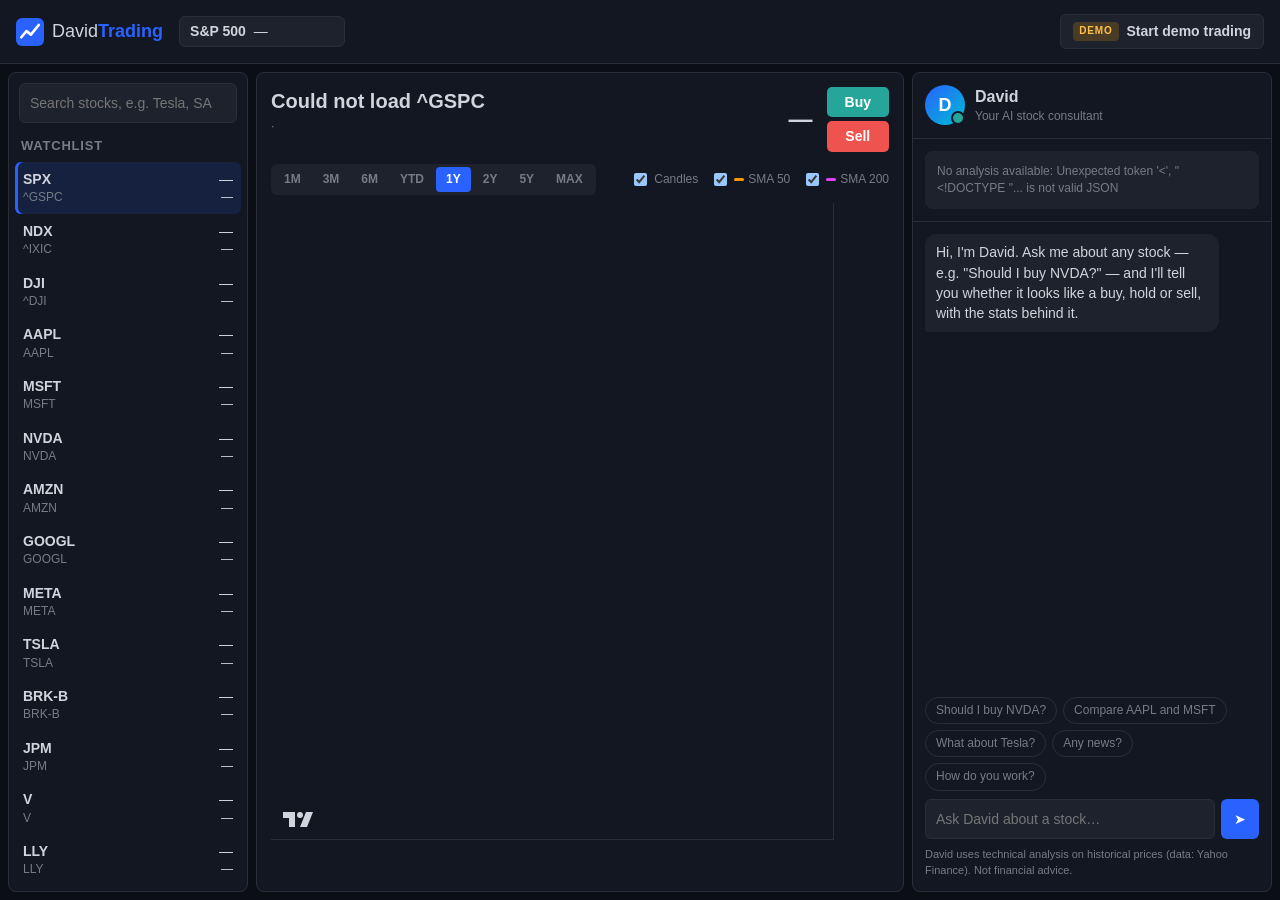
==== commit 5608c7b8: "David: News & buzz panel (Google News headlines, StockTwits sentiment, world business news) as conte" ====
--- a/static/index.html
+++ b/static/index.html
@@ -83,7 +83,7 @@
     <div id="verdict" class="verdict"></div>
     <div id="chat" class="chat" aria-live="polite"></div>
     <div class="suggestions" id="suggestions">
-      <button>Should I buy NVDA?</button><button>Compare AAPL and MSFT</button><button>What about Tesla?</button><button>How do you work?</button>
+      <button>Should I buy NVDA?</button><button>Compare AAPL and MSFT</button><button>What about Tesla?</button><button>Any news?</button><button>How do you work?</button>
     </div>
     <form id="chat-form" class="chat-form">
       <input id="chat-input" placeholder="Ask David about a stock…" autocomplete="off" aria-label="Message David">
--- a/static/style.css
+++ b/static/style.css
@@ -216,3 +216,17 @@
 .hb-item:hover{background:var(--panel2)}.hb-item.active{background:#2962ff22}
 .hb-item .s{font-weight:700}.hb-item .v{color:var(--text)}.hb-item .hb-pl{font-size:11px;opacity:.8}
 @media (max-width:760px){.holdbar{padding:0 10px}.hb-item .hb-pl{display:none}}
+.buzz{margin-top:8px;border-radius:8px;padding:10px 12px;background:var(--panel2);font-size:12.5px}
+.buzz-head{display:flex;align-items:center;justify-content:space-between;margin-bottom:6px}
+.buzz-tabs{display:flex;gap:2px;background:var(--panel);padding:2px;border-radius:5px}
+.buzz-tabs button{background:none;border:0;border-radius:4px;padding:2px 8px;font-size:11px;color:var(--muted);font-weight:600}
+.buzz-tabs button.active{background:var(--line);color:var(--text)}
+.buzz-sum{margin:0 0 8px}
+.sent{display:flex;align-items:center;gap:8px;font-size:11px;color:var(--muted);text-decoration:none;margin-bottom:8px}
+.sent-bar{flex:1;height:5px;border-radius:3px;background:var(--down);overflow:hidden}.sent-bar i{display:block;height:100%;background:var(--up)}
+.news{list-style:none;margin:0;padding:0}
+.news li{position:relative;padding:5px 0 5px 16px;border-top:1px solid var(--line);display:flex;flex-direction:column;gap:1px}
+.news a{color:var(--text);text-decoration:none;line-height:1.35}.news a:hover{color:var(--accent);text-decoration:underline}
+.news .muted{font-size:11px}
+.nt{position:absolute;left:0;top:7px;font-style:normal;font-size:9px;color:var(--muted)}
+.buzz-note{margin:6px 0 0;font-size:10.5px}
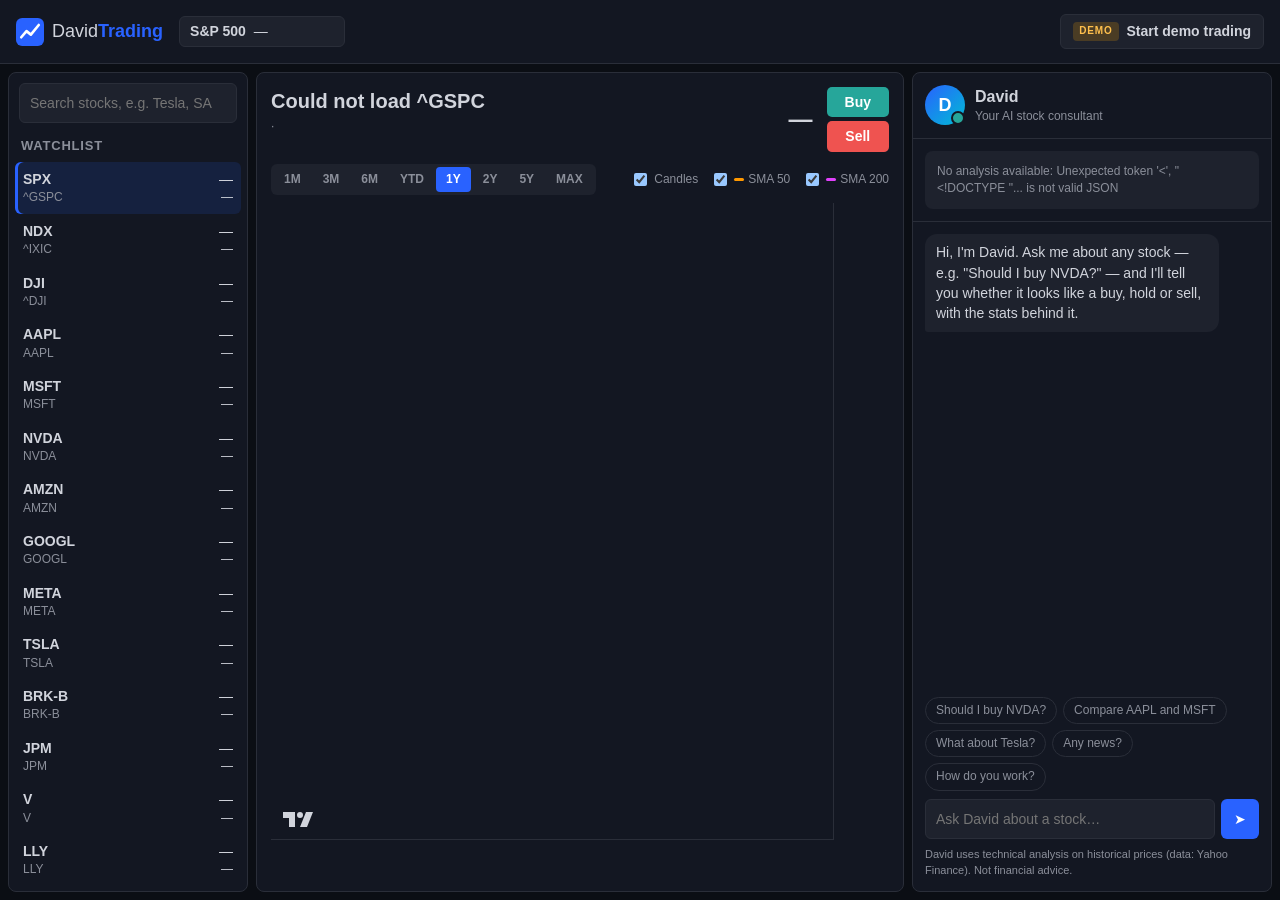
==== commit ceec7e5d: "Mobile app: top-left menu drawer, accessibility improvements, PWA install Co-Authored-By: Devin AI <" ====
--- a/static/index.html
+++ b/static/index.html
@@ -2,10 +2,11 @@
 <html lang="en">
 <head>
 <meta charset="utf-8">
-<meta name="viewport" content="width=device-width, initial-scale=1">
+<meta name="viewport" content="width=device-width, initial-scale=1, viewport-fit=cover">
 <title>David Trading — Stock Consulting</title>
 <link rel="stylesheet" href="style.css">
 <link rel="icon" href="data:image/svg+xml,<svg xmlns='http://www.w3.org/2000/svg' viewBox='0 0 32 32'><rect width='32' height='32' rx='7' fill='%232962ff'/><path d='M6 22l6-7 5 4 9-11' stroke='white' stroke-width='3' fill='none' stroke-linecap='round' stroke-linejoin='round'/></svg>">
+<link rel="manifest" href="/manifest.webmanifest"><meta name="theme-color" content="#131722"><link rel="apple-touch-icon" href="/apple-touch-icon.png"><meta name="apple-mobile-web-app-capable" content="yes"><meta name="mobile-web-app-capable" content="yes"><meta name="apple-mobile-web-app-status-bar-style" content="black-translucent"><meta name="apple-mobile-web-app-title" content="David">
 </head>
 <body>
 <header class="topbar">
@@ -129,8 +130,16 @@
 </dialog>
 
 <div class="toast" id="toast" role="status" aria-live="polite"></div>
+<nav class="tabbar" id="tabbar" aria-label="App sections">
+  <button data-tab="markets"><svg viewBox="0 0 24 24"><path d="M4 6h16M4 12h16M4 18h10"/></svg>Markets</button>
+  <button data-tab="chart"><svg viewBox="0 0 24 24"><path d="M3 17l6-6 4 4 8-8"/></svg>Chart</button>
+  <button data-tab="david"><span class="tab-av">D<i id="tab-verdict" class="tab-dot"></i></span>David</button>
+  <button data-tab="portfolio"><svg viewBox="0 0 24 24"><rect x="3" y="7" width="18" height="13" rx="2"/><path d="M8 7V5h8v2"/></svg>Portfolio</button>
+  <a href="/david"><svg viewBox="0 0 24 24"><circle cx="12" cy="12" r="8"/><path d="M12 8v4l3 2"/></svg>Autopilot</a>
+</nav>
 <script src="lightweight-charts.js"></script>
 <script src="app.js"></script>
 <script src="broker.js"></script>
+<script src="/pwa.js"></script>
 </body>
 </html>
--- a/static/style.css
+++ b/static/style.css
@@ -1,4 +1,4 @@
-:root{color-scheme:dark;--bg:#0b0e14;--panel:#131722;--panel2:#1e222d;--line:#2a2e39;--text:#d1d4dc;--muted:#787b86;--up:#26a69a;--down:#ef5350;--accent:#2962ff;--hold:#f7a600}
+:root{color-scheme:dark;--bg:#0b0e14;--panel:#131722;--panel2:#1e222d;--line:#2a2e39;--text:#d1d4dc;--muted:#8b8f9a;--up:#26a69a;--down:#ef5350;--accent:#2962ff;--hold:#f7a600}
 *{box-sizing:border-box}
 html,body{margin:0;height:100%;background:var(--bg);color:var(--text);font:14px/1.45 -apple-system,BlinkMacSystemFont,"Segoe UI",Roboto,Helvetica,Arial,sans-serif;overflow-x:clip}
 button{font:inherit;color:inherit;cursor:pointer}
@@ -180,7 +180,7 @@
 .user-menu{position:relative}
 .user-btn{width:32px;height:32px;border-radius:50%;background:var(--accent);color:#fff;border:0;font-weight:800;cursor:pointer}
 .user-pop{position:absolute;right:0;top:40px;z-index:50;background:var(--panel);border:1px solid var(--line);border-radius:8px;padding:12px;min-width:220px;display:flex;flex-direction:column;gap:6px;box-shadow:0 8px 24px #0008}
-.user-pop[hidden]{display:none}.user-pop a.btn-ghost{text-align:center}.user-pop b{word-break:break-all}
+.user-pop[hidden]{display:none}.user-pop a.btn-ghost{text-align:center}.user-pop b{overflow-wrap:anywhere}
 @media (max-width:700px){.ap-link{display:none}.login-link{font-size:12px;padding:5px 8px}}
 .pos-layer{position:absolute;inset:0;pointer-events:none;z-index:3;overflow:hidden}
 .pos-layer [hidden]{display:none}
@@ -230,3 +230,69 @@
 .news .muted{font-size:11px}
 .nt{position:absolute;left:0;top:7px;font-style:normal;font-size:9px;color:var(--muted)}
 .buzz-note{margin:6px 0 0;font-size:10.5px}
+.sky-head{display:flex;align-items:center;justify-content:space-between;margin:10px 0 4px;font-size:11.5px}.sky-head a{font-size:10.5px;text-decoration:none}
+.news.sky a{color:var(--muted);font-size:12px;overflow:hidden;display:-webkit-box;-webkit-line-clamp:3;-webkit-box-orient:vertical;word-break:break-word}
+
+/* ---------- installable app + phone layout ---------- */
+.tabbar{display:none}
+.install-bar{position:fixed;left:10px;right:10px;bottom:calc(66px + env(safe-area-inset-bottom));z-index:30;display:flex;align-items:center;gap:10px;background:var(--panel2);border:1px solid var(--line);border-radius:12px;padding:10px 12px;box-shadow:0 10px 30px #000a;font-size:13px;max-width:460px;margin:0 auto}
+.install-bar img{border-radius:9px}.install-bar div{flex:1;display:flex;flex-direction:column}.install-bar small{color:var(--muted)}
+.install-bar .btn-primary{padding:7px 14px}.install-x{background:none;border:0;color:var(--muted);font-size:20px;padding:0 4px}
+.ios-share{display:inline-block;transform:rotate(-90deg)}
+@media (min-width:761px){.install-bar{bottom:16px;left:auto;right:16px}}
+@media (max-width:760px){
+  :root{--tabh:calc(58px + env(safe-area-inset-bottom))}
+  body{padding-bottom:var(--tabh)}
+  .topbar{flex-wrap:wrap;height:auto;row-gap:6px;padding:calc(6px + env(safe-area-inset-top)) 10px 6px}
+  .topbar .tape{order:9;flex:1 0 100%}
+  .spx{flex-shrink:1;min-width:0;overflow:hidden;margin-right:auto;padding:4px 8px}
+  .holdbar{top:var(--toph,84px)}
+  .layout{display:block;padding:8px;height:auto;min-height:0}
+  .layout>.panel{display:none;height:calc(100dvh - var(--toph,84px) - var(--hb,0px) - var(--tabh) - 16px);min-height:420px}
+  body[data-tab=markets] .watchlist,body[data-tab=chart] .chart-area,body[data-tab=david] .david{display:flex}
+  .watchlist{flex-direction:column;overflow:hidden}.watchlist .wl{display:block;overflow-y:auto;flex:1}.wl li{flex:none}
+  .chart-area{overflow-y:auto;padding:12px}.chart{min-height:300px}
+  .david{flex-direction:column}
+  .tabbar{display:flex;position:fixed;left:0;right:0;bottom:0;z-index:20;height:var(--tabh);padding-bottom:env(safe-area-inset-bottom);background:var(--panel);border-top:1px solid var(--line)}
+  .tabbar>*{flex:1;display:flex;flex-direction:column;align-items:center;justify-content:center;gap:3px;background:none;border:0;color:var(--muted);font-size:10.5px;font-weight:600;text-decoration:none;-webkit-tap-highlight-color:transparent}
+  .tabbar svg{width:22px;height:22px;fill:none;stroke:currentColor;stroke-width:2;stroke-linecap:round;stroke-linejoin:round}
+  .tabbar .active{color:var(--text)}.tabbar .active svg{stroke:var(--accent)}
+  .tab-av{position:relative;width:22px;height:22px;border-radius:50%;background:var(--line);color:var(--text);display:grid;place-items:center;font-size:12px;font-weight:800}
+  .tabbar .active .tab-av{background:var(--accent);color:#fff}
+  .tab-dot{position:absolute;right:-3px;top:-2px;width:8px;height:8px;border-radius:50%;border:2px solid var(--panel);display:none}
+  .tab-dot.b-buy{display:block;background:var(--up)}.tab-dot.b-sell{display:block;background:var(--down)}.tab-dot.b-hold{display:block;background:var(--hold)}
+  .dlg{max-height:calc(100dvh - 24px);overflow-y:auto}
+}
+
+/* ---------- menu + accessibility ---------- */
+:focus-visible{outline:2px solid var(--accent);outline-offset:2px}
+html{-webkit-text-size-adjust:100%}
+.menu-btn{flex-shrink:0;display:grid;place-items:center;width:40px;height:40px;margin-left:-6px;background:none;border:0;border-radius:8px;color:var(--text)}
+.menu-btn:hover{background:var(--panel2)}
+.menu-btn svg,.dr-item svg,.dr-login svg{width:22px;height:22px;fill:none;stroke:currentColor;stroke-width:2;stroke-linecap:round;stroke-linejoin:round}
+.drawer-bg{position:fixed;inset:0;z-index:40;background:#000a;opacity:0;transition:opacity .2s}
+.drawer{position:fixed;top:0;bottom:0;left:0;z-index:41;width:min(320px,86vw);display:flex;flex-direction:column;background:var(--panel);border-right:1px solid var(--line);padding:calc(10px + env(safe-area-inset-top)) 12px calc(12px + env(safe-area-inset-bottom));overflow-y:auto;transform:translateX(-100%);transition:transform .22s ease;box-shadow:10px 0 40px #0008}
+.drawer-open .drawer{transform:none}.drawer-open .drawer-bg{opacity:1}
+@media (prefers-reduced-motion:reduce){.drawer,.drawer-bg{transition:none}}
+.dr-head{display:flex;align-items:center;justify-content:space-between;padding:4px 4px 12px}
+.dr-close{width:44px;height:44px;background:none;border:0;border-radius:8px;color:var(--text);font-size:28px;line-height:1}
+.dr-close:hover{background:var(--panel2)}
+.dr-user{display:flex;align-items:center;gap:10px;flex-wrap:wrap;background:var(--panel2);border-radius:10px;padding:12px;margin-bottom:10px}
+.dr-user>span:last-child{display:flex;flex-direction:column;min-width:0}.dr-user b{overflow:hidden;text-overflow:ellipsis}
+.dr-user small{color:var(--muted);font-size:12px}
+.dr-av{width:36px;height:36px;border-radius:50%;background:var(--accent);color:#fff;display:grid;place-items:center;font-weight:800;flex-shrink:0}
+.dr-login{display:flex;align-items:center;justify-content:center;gap:8px;width:100%;min-height:46px;text-decoration:none;font-size:15px}
+.dr-list{list-style:none;margin:0;padding:0;display:flex;flex-direction:column;gap:2px}
+.dr-item{display:flex;align-items:center;gap:14px;width:100%;min-height:52px;padding:8px 12px;background:none;border:0;border-radius:8px;color:var(--text);text-decoration:none;font-size:15px;font-weight:600;text-align:left}
+.dr-item:hover{background:var(--panel2)}.dr-item.current{background:#2962ff22}.dr-item.current svg{stroke:var(--accent)}
+.dr-item span{display:flex;flex-direction:column}.dr-item small{color:var(--muted);font-weight:400;font-size:12.5px}
+.dr-foot{margin-top:auto;padding:16px 8px 0;color:var(--muted);font-size:12px}
+@media (max-width:760px){
+  .topbar>.brand{display:none}
+  .ranges button{min-height:36px;padding:0 10px}.toggles label{min-height:36px;display:inline-flex;align-items:center;gap:4px}
+  .suggestions button{min-height:36px}.hb-tab{min-height:30px}.wl li{min-height:52px}
+  .chat-form input,.search input,.field input{font-size:16px}
+  .user-btn{width:40px;height:40px}.acct-btn{min-height:40px}
+}
+.dr-head .brand span{display:inline}.dr-user.in{flex-wrap:nowrap}
+.dr-user.in b,.dr-user.in strong{overflow-wrap:anywhere}
